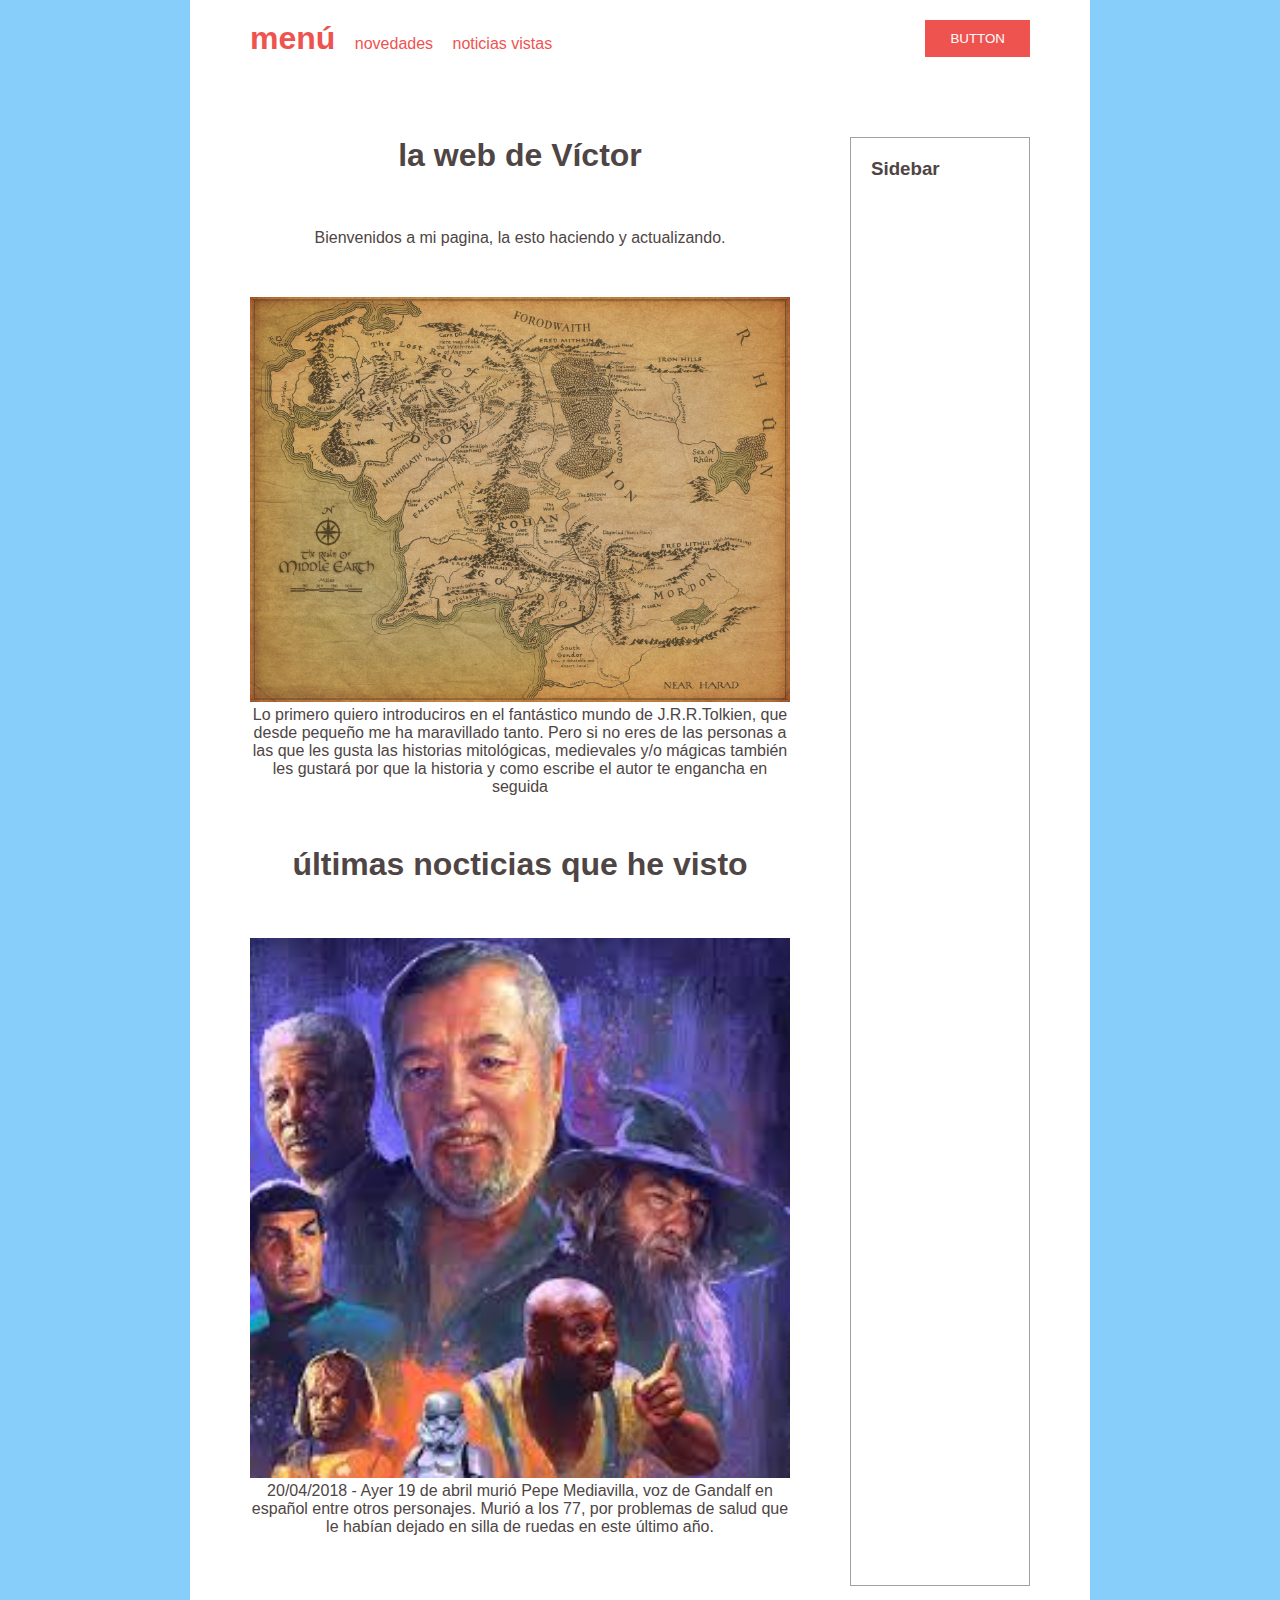
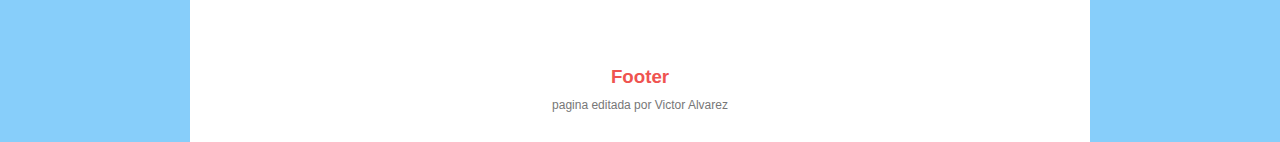
==== public/index.html @ 5b299c8e "incluir texto 2" ====
<!DOCTYPE html>
<html>
<head lang="en">
    <meta charset="UTF-8">
    <meta name="viewport" content="width=device-width, initial-scale=1">
    <title>CSS Grid Layout</title>
    <link rel="stylesheet" type="text/css" href="css-grid-layout.css">
</head>
<body>


<div class="container">

    <header>
        <nav>
            <li><a href="#"><h1>menú</h1></a></li>
            <li><a href="#">novedades</a></li>
            <li><a href="#">noticias vistas</a></li>
        </nav>
        <button>Button</button>
    </header>

    <section class="main">
        <h2>la web de Víctor</h2>

        <p>Bienvenidos a mi pagina, la esto haciendo y actualizando.</p>


        <img src="anexo/mapaEsdla.jpg">

        <p>Lo primero quiero introduciros en el fantástico mundo de J.R.R.Tolkien, que desde pequeño me ha maravillado tanto. Pero si no eres de las personas a las que les gusta las historias mitológicas, medievales y/o mágicas también les gustará por que la historia y como escribe el autor te engancha en seguida</p>

        <h2>últimas nocticias que he visto</h2>

        <img src="anexo/pepeMediavilla.jpg">

        <p>20/04/2018 - Ayer 19 de abril murió Pepe Mediavilla, voz de Gandalf en español entre otros personajes. Murió a los 77, por problemas de salud que le habían dejado en silla de ruedas en este último año.</p>


    </section>

    <aside class="sidebar">
        <h3>Sidebar</h3>
    </aside>

    <footer>
        <h3>Footer</h3>
        <p>pagina editada por Victor Alvarez</p>
    </footer>

</div>


</body>
</html>
---- public/css-grid-layout.css ----
* {
    margin: 0;
    padding: 0;
    box-sizing: border-box;
}

a {
    color: inherit;
    text-decoration: none;
}

body {
    background-color:#87CEFA;
    color: #4e4544;
    font: normal 16px sans-serif;
}

/* Page Layout */

.container{
    max-width: 900px;
    background-color: #fff;
    margin: 0 auto;
    padding: 0 60px;

    display: grid;
    grid-template-columns: 3fr 1fr;
    grid-template-areas:
        "header header"
        "main sidebar"
        "footer footer";
    grid-gap: 60px;
}

/* Header */

header{
    grid-area: header;

    color: #ef5350;
    padding: 20px 0;

    display: grid;
    grid-template-columns: 1fr 1fr;
}

header nav {
    justify-self: start;

    list-style: none;

/*  This did not work well, inline-block used instead */
/*  display: grid;
    grid-template-columns: auto 1fr 1fr;
    align-items: end;*/
}

header nav li {
    margin-right: 15px;
    display: inline-block;
}

header button {
    justify-self: end;

    background-color: #ef5350;
    border: none;
    padding: 8px 25px;
    color: #fff;
    cursor: pointer;
    text-transform: uppercase;
}

/* Main Section */

.main {
    grid-area: main;

    text-align: center;
}

.main h2 {
    font-size: 32px;
    margin-bottom: 55px;
}

.main p {
    margin-bottom: 50px;
}

.main img {
    width: 100%;
}


/* Sidebar */

.sidebar {
    grid-area: sidebar;

    border: 1px solid #a2a2a2;
    padding: 20px;
}

/* Footer */

footer {
    grid-area: footer;

    color: #ef5350;
    text-align: center;
    padding: 20px 0;
}

footer p {
    color: #777;
    font-size: 12px;
    padding: 10px;
}
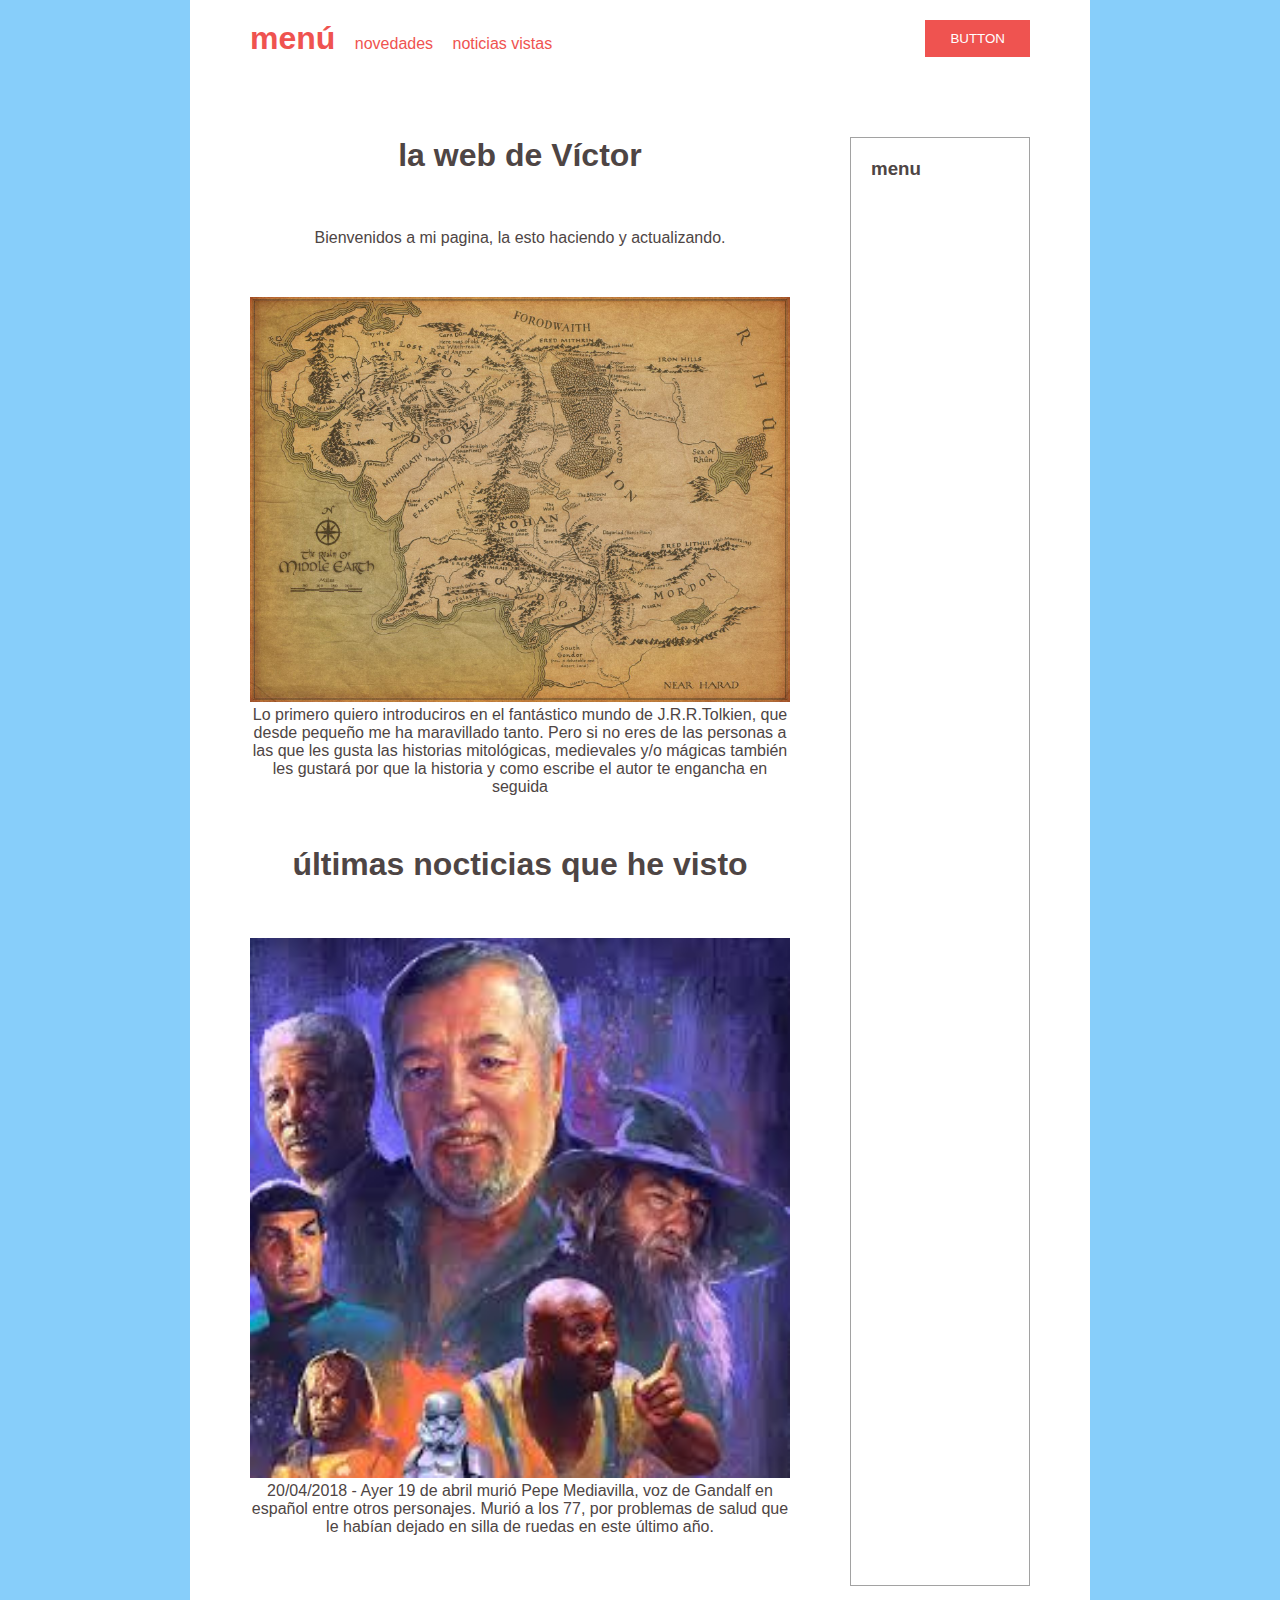
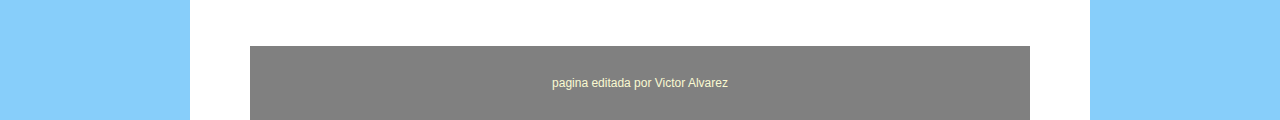
==== commit fa4598b6: "cambio diseño del footer" ====
--- a/public/index.html
+++ b/public/index.html
@@ -2,6 +2,11 @@
 <html>
 <head lang="en">
     <meta charset="UTF-8">
+    <!--
+      primer paso de responsiv,
+      hace que se inicie con unas caracteristicas predeterminadas y
+      no se corten las imagenes al disminuir la ventana
+    -->
     <meta name="viewport" content="width=device-width, initial-scale=1">
     <title>CSS Grid Layout</title>
     <link rel="stylesheet" type="text/css" href="css-grid-layout.css">
@@ -28,7 +33,10 @@
 
         <img src="anexo/mapaEsdla.jpg">
 
-        <p>Lo primero quiero introduciros en el fantástico mundo de J.R.R.Tolkien, que desde pequeño me ha maravillado tanto. Pero si no eres de las personas a las que les gusta las historias mitológicas, medievales y/o mágicas también les gustará por que la historia y como escribe el autor te engancha en seguida</p>
+        <p>Lo primero quiero introduciros en el fantástico mundo de J.R.R.Tolkien,
+          que desde pequeño me ha maravillado tanto. Pero si no eres de las personas
+          a las que les gusta las historias mitológicas, medievales y/o mágicas también
+          les gustará por que la historia y como escribe el autor te engancha en seguida</p>
 
         <h2>últimas nocticias que he visto</h2>
 
@@ -40,11 +48,10 @@
     </section>
 
     <aside class="sidebar">
-        <h3>Sidebar</h3>
+        <h3>menu</h3>
     </aside>
 
     <footer>
-        <h3>Footer</h3>
         <p>pagina editada por Victor Alvarez</p>
     </footer>
 
--- a/public/css-grid-layout.css
+++ b/public/css-grid-layout.css
@@ -30,6 +30,10 @@
         "main sidebar"
         "footer footer";
     grid-gap: 60px;
+}
+
+.constainer p{
+  text-align: left;
 }
 
 /* Header */
@@ -106,14 +110,13 @@
 
 footer {
     grid-area: footer;
-
-    color: #ef5350;
+    background-color: grey;
     text-align: center;
     padding: 20px 0;
 }
 
 footer p {
-    color: #777;
+    color: #FAFAD2;
     font-size: 12px;
     padding: 10px;
 }
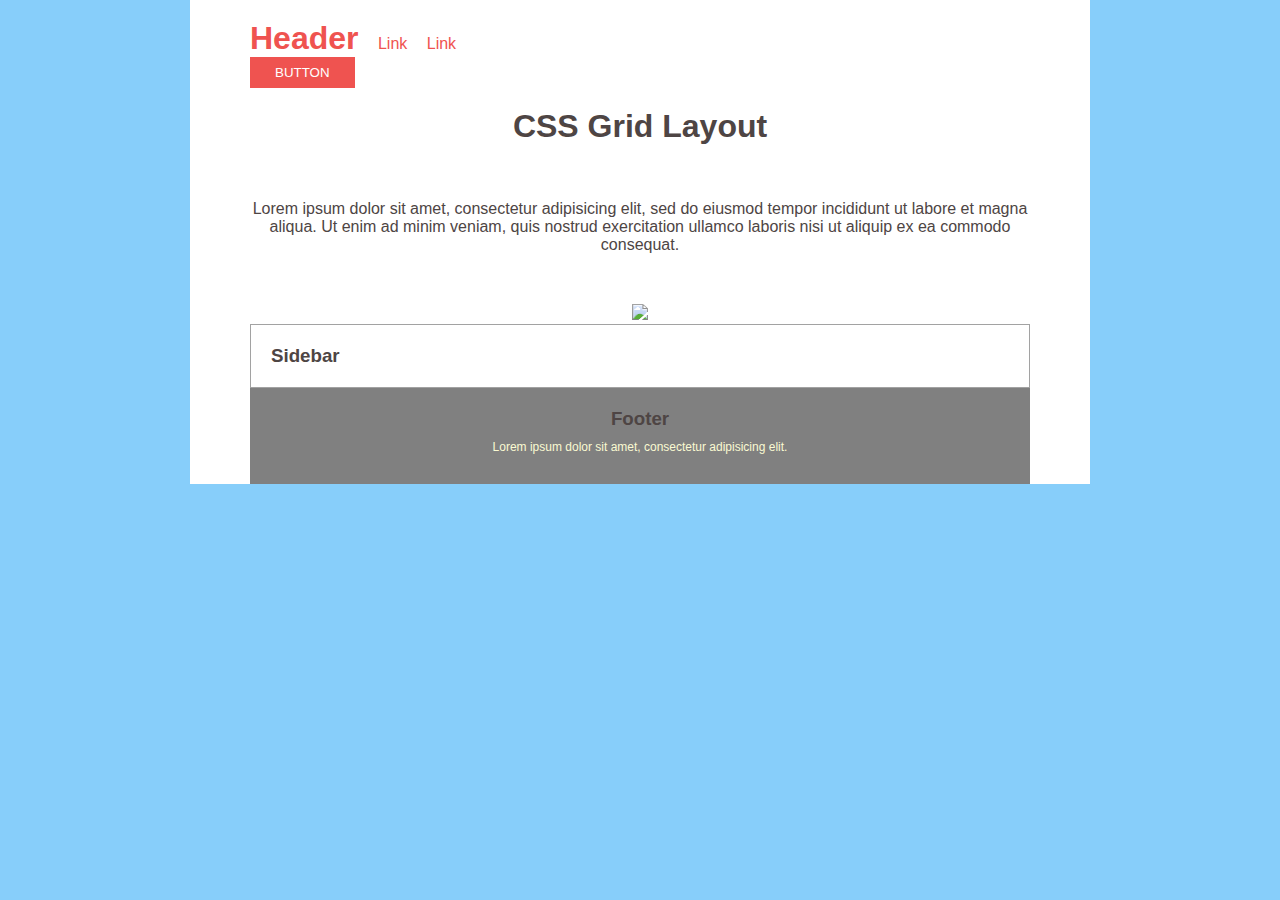
==== commit 49e51750: "with out responsive, are check in other documents" ====
--- a/public/index.html
+++ b/public/index.html
@@ -2,12 +2,7 @@
 <html>
 <head lang="en">
     <meta charset="UTF-8">
-    <!--
-      primer paso de responsiv,
-      hace que se inicie con unas caracteristicas predeterminadas y
-      no se corten las imagenes al disminuir la ventana
-    -->
-    <meta name="viewport" content="width=device-width, initial-scale=1">
+    <!--<meta name="viewport" content="width=device-width, initial-scale=1">-->
     <title>CSS Grid Layout</title>
     <link rel="stylesheet" type="text/css" href="css-grid-layout.css">
 </head>
@@ -18,41 +13,28 @@
 
     <header>
         <nav>
-            <li><a href="#"><h1>menú</h1></a></li>
-            <li><a href="#">novedades</a></li>
-            <li><a href="#">noticias vistas</a></li>
+            <li><a href="#"><h1>Header</h1></a></li>
+            <li><a href="#">Link</a></li>
+            <li><a href="#">Link</a></li>
         </nav>
         <button>Button</button>
     </header>
 
     <section class="main">
-        <h2>la web de Víctor</h2>
+        <h2>CSS Grid Layout</h2>
 
-        <p>Bienvenidos a mi pagina, la esto haciendo y actualizando.</p>
+        <p>Lorem ipsum dolor sit amet, consectetur adipisicing elit, sed do eiusmod tempor incididunt ut labore et magna aliqua. Ut enim ad minim veniam, quis nostrud exercitation ullamco laboris nisi ut aliquip ex ea commodo consequat. </p>
 
-
-        <img src="anexo/mapaEsdla.jpg">
-
-        <p>Lo primero quiero introduciros en el fantástico mundo de J.R.R.Tolkien,
-          que desde pequeño me ha maravillado tanto. Pero si no eres de las personas
-          a las que les gusta las historias mitológicas, medievales y/o mágicas también
-          les gustará por que la historia y como escribe el autor te engancha en seguida</p>
-
-        <h2>últimas nocticias que he visto</h2>
-
-        <img src="anexo/pepeMediavilla.jpg">
-
-        <p>20/04/2018 - Ayer 19 de abril murió Pepe Mediavilla, voz de Gandalf en español entre otros personajes. Murió a los 77, por problemas de salud que le habían dejado en silla de ruedas en este último año.</p>
-
-
+        <img src="https://unsplash.it/500/550?image=116">
     </section>
 
     <aside class="sidebar">
-        <h3>menu</h3>
+        <h3>Sidebar</h3>
     </aside>
 
     <footer>
-        <p>pagina editada por Victor Alvarez</p>
+        <h3>Footer</h3>
+        <p>Lorem ipsum dolor sit amet, consectetur adipisicing elit.</p>
     </footer>
 
 </div>
--- a/public/css-grid-layout.css
+++ b/public/css-grid-layout.css
@@ -18,18 +18,19 @@
 /* Page Layout */
 
 .container{
+  /*hace que no salgan los elementos por que se ha hecho la ventana más pequeña que estos*/
     max-width: 900px;
     background-color: #fff;
     margin: 0 auto;
     padding: 0 60px;
 
-    display: grid;
+    /*display: grid;
     grid-template-columns: 3fr 1fr;
     grid-template-areas:
         "header header"
         "main sidebar"
         "footer footer";
-    grid-gap: 60px;
+    grid-gap: 60px;*/
 }
 
 .constainer p{
@@ -39,13 +40,13 @@
 /* Header */
 
 header{
-    grid-area: header;
+    /*grid-area: header;*/
 
     color: #ef5350;
     padding: 20px 0;
 
-    display: grid;
-    grid-template-columns: 1fr 1fr;
+    /*display: grid;
+    grid-template-columns: 1fr 1fr;*/
 }
 
 header nav {
@@ -93,9 +94,8 @@
 }
 
 .main img {
-    width: 100%;
+    width: 800px;
 }
-
 
 /* Sidebar */
 
@@ -109,7 +109,7 @@
 /* Footer */
 
 footer {
-    grid-area: footer;
+/*    grid-area: footer;*/
     background-color: grey;
     text-align: center;
     padding: 20px 0;
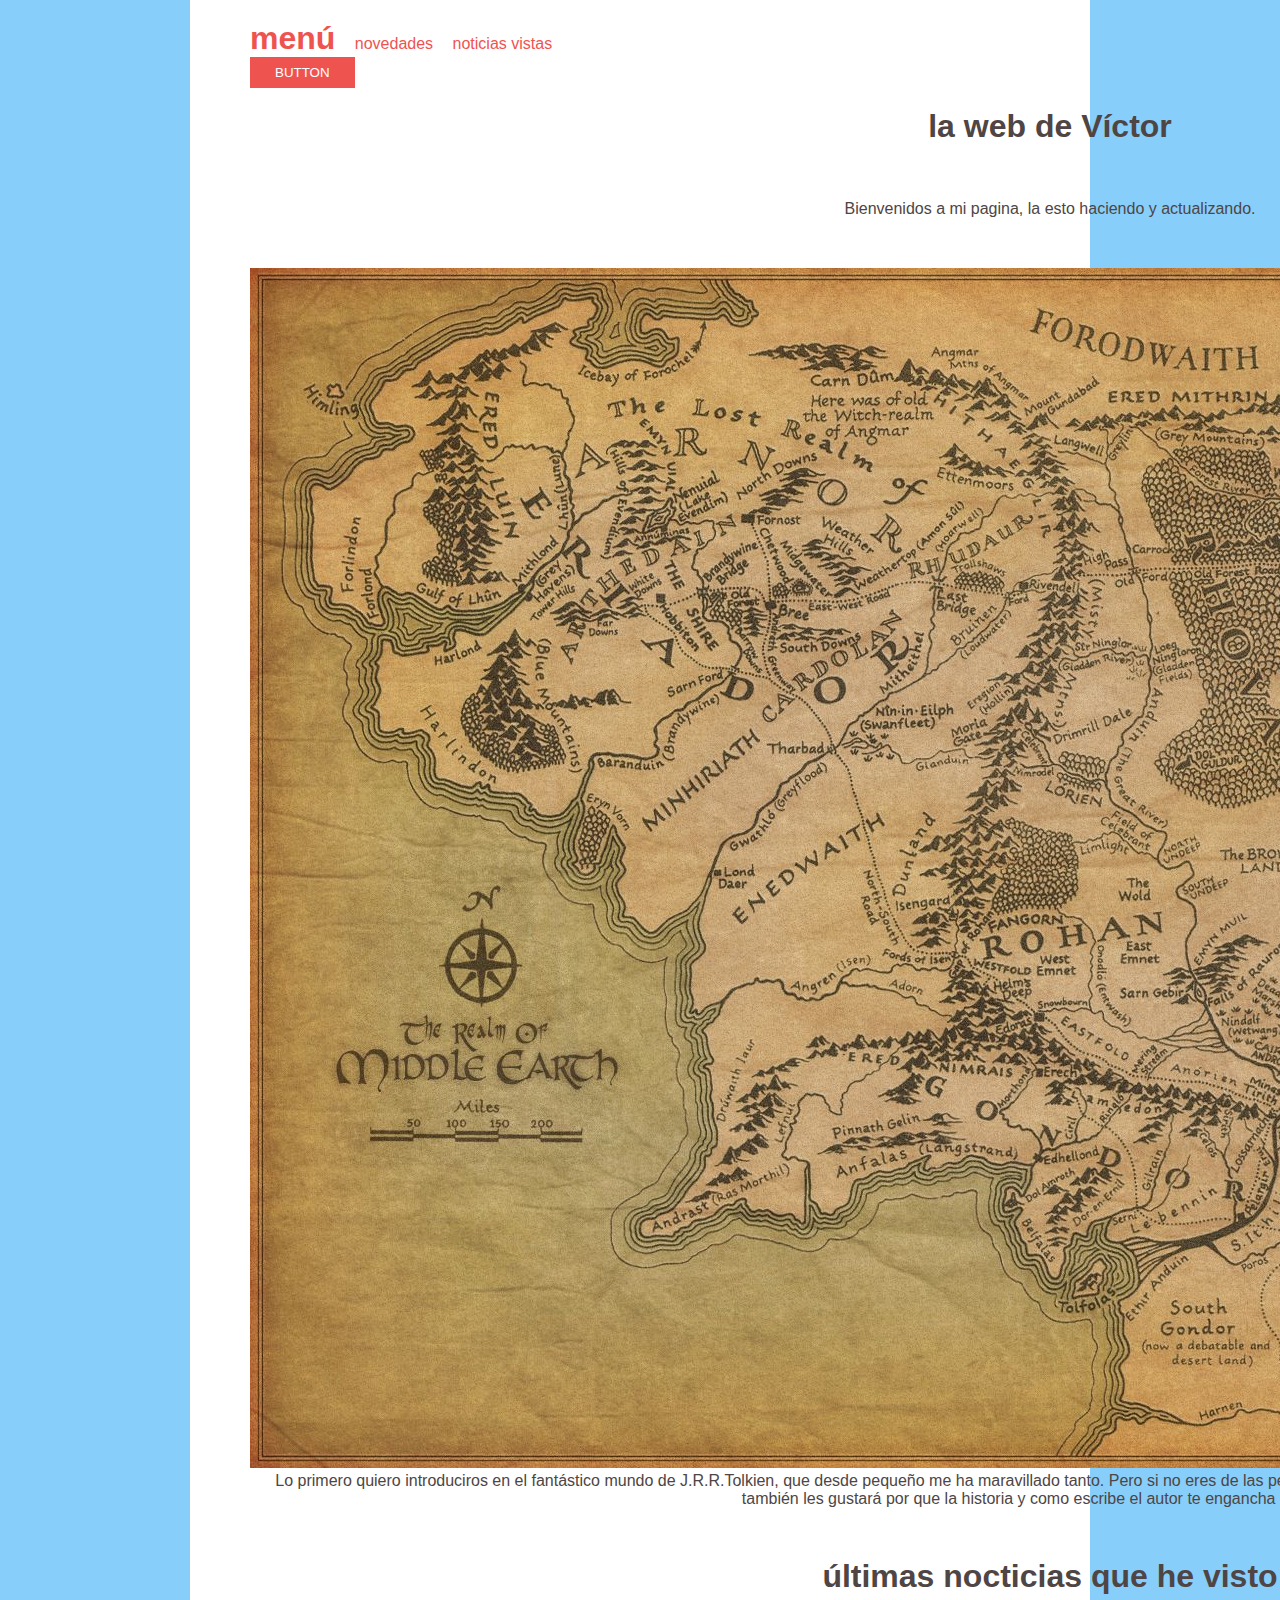
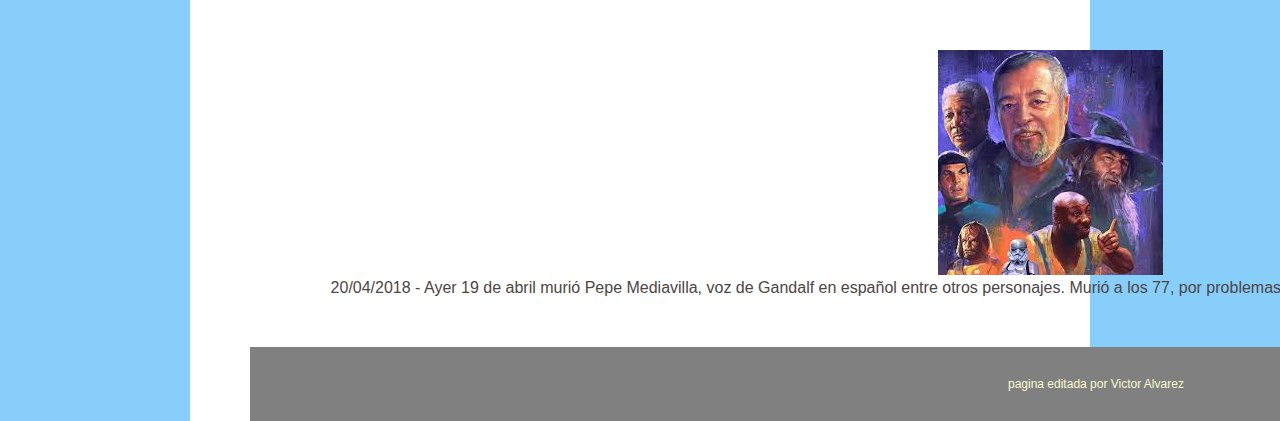
==== commit 3e5b6a67: "elimnar todo responsive y poner datos en html" ====
--- a/public/index.html
+++ b/public/index.html
@@ -2,7 +2,13 @@
 <html>
 <head lang="en">
     <meta charset="UTF-8">
-    <!--<meta name="viewport" content="width=device-width, initial-scale=1">-->
+    <!--
+      primer paso de responsive,
+      hace que se inicie con unas caracteristicas predeterminadas y
+      no se corten las imagenes al disminuir la ventana
+
+    <meta name="viewport" content="width=device-width, initial-scale=1">
+    -->
     <title>CSS Grid Layout</title>
     <link rel="stylesheet" type="text/css" href="css-grid-layout.css">
 </head>
@@ -13,31 +19,44 @@
 
     <header>
         <nav>
-            <li><a href="#"><h1>Header</h1></a></li>
-            <li><a href="#">Link</a></li>
-            <li><a href="#">Link</a></li>
+            <li><a href="#"><h1>menú</h1></a></li>
+            <li><a href="#">novedades</a></li>
+            <li><a href="#">noticias vistas</a></li>
         </nav>
         <button>Button</button>
     </header>
 
     <section class="main">
-        <h2>CSS Grid Layout</h2>
+        <h2>la web de Víctor</h2>
 
-        <p>Lorem ipsum dolor sit amet, consectetur adipisicing elit, sed do eiusmod tempor incididunt ut labore et magna aliqua. Ut enim ad minim veniam, quis nostrud exercitation ullamco laboris nisi ut aliquip ex ea commodo consequat. </p>
+        <p>Bienvenidos a mi pagina, la esto haciendo y actualizando.</p>
 
-        <img src="https://unsplash.it/500/550?image=116">
+
+        <img src="anexo/mapaEsdla.jpg">
+
+        <p>Lo primero quiero introduciros en el fantástico mundo de J.R.R.Tolkien,
+          que desde pequeño me ha maravillado tanto. Pero si no eres de las personas
+          a las que les gusta las historias mitológicas, medievales y/o mágicas también
+          les gustará por que la historia y como escribe el autor te engancha en seguida
+        </p>
+
+        <h2>últimas nocticias que he visto</h2>
+
+        <img src="anexo/pepeMediavilla.jpg">
+
+        <p>20/04/2018 - Ayer 19 de abril murió Pepe Mediavilla, voz de Gandalf en español entre otros personajes. Murió a los 77, por problemas de salud que le habían dejado en silla de ruedas en este último año.</p>
+
     </section>
 
     <aside class="sidebar">
-        <h3>Sidebar</h3>
+        <h3>menu</h3>
     </aside>
 
     <footer>
-        <h3>Footer</h3>
-        <p>Lorem ipsum dolor sit amet, consectetur adipisicing elit.</p>
+        <p>pagina editada por Victor Alvarez</p>
     </footer>
 
-</div>
+  </div>
 
 
 </body>
--- a/public/css-grid-layout.css
+++ b/public/css-grid-layout.css
@@ -24,29 +24,26 @@
     margin: 0 auto;
     padding: 0 60px;
 
-    /*display: grid;
-    grid-template-columns: 3fr 1fr;
+    display:grid;
     grid-template-areas:
-        "header header"
-        "main sidebar"
-        "footer footer";
-    grid-gap: 60px;*/
+      "header header"
+      "main nav"
+      "footer footer";
+
+
 }
 
 .constainer p{
   text-align: left;
 }
 
-/* Header */
+header{
 
-header{
-    /*grid-area: header;*/
+    grid-area:header;
 
     color: #ef5350;
     padding: 20px 0;
 
-    /*display: grid;
-    grid-template-columns: 1fr 1fr;*/
 }
 
 header nav {
@@ -54,10 +51,6 @@
 
     list-style: none;
 
-/*  This did not work well, inline-block used instead */
-/*  display: grid;
-    grid-template-columns: auto 1fr 1fr;
-    align-items: end;*/
 }
 
 header nav li {
@@ -76,12 +69,12 @@
     text-transform: uppercase;
 }
 
-/* Main Section */
+.main {
 
-.main {
     grid-area: main;
 
     text-align: center;
+
 }
 
 .main h2 {
@@ -93,23 +86,22 @@
     margin-bottom: 50px;
 }
 
-.main img {
+.img img {
     width: 800px;
 }
 
-/* Sidebar */
+.sidebar {
 
-.sidebar {
-    grid-area: sidebar;
+    grid-area: nav;
 
     border: 1px solid #a2a2a2;
     padding: 20px;
 }
 
-/* Footer */
+footer {
 
-footer {
-/*    grid-area: footer;*/
+    grid-area: footer;
+
     background-color: grey;
     text-align: center;
     padding: 20px 0;
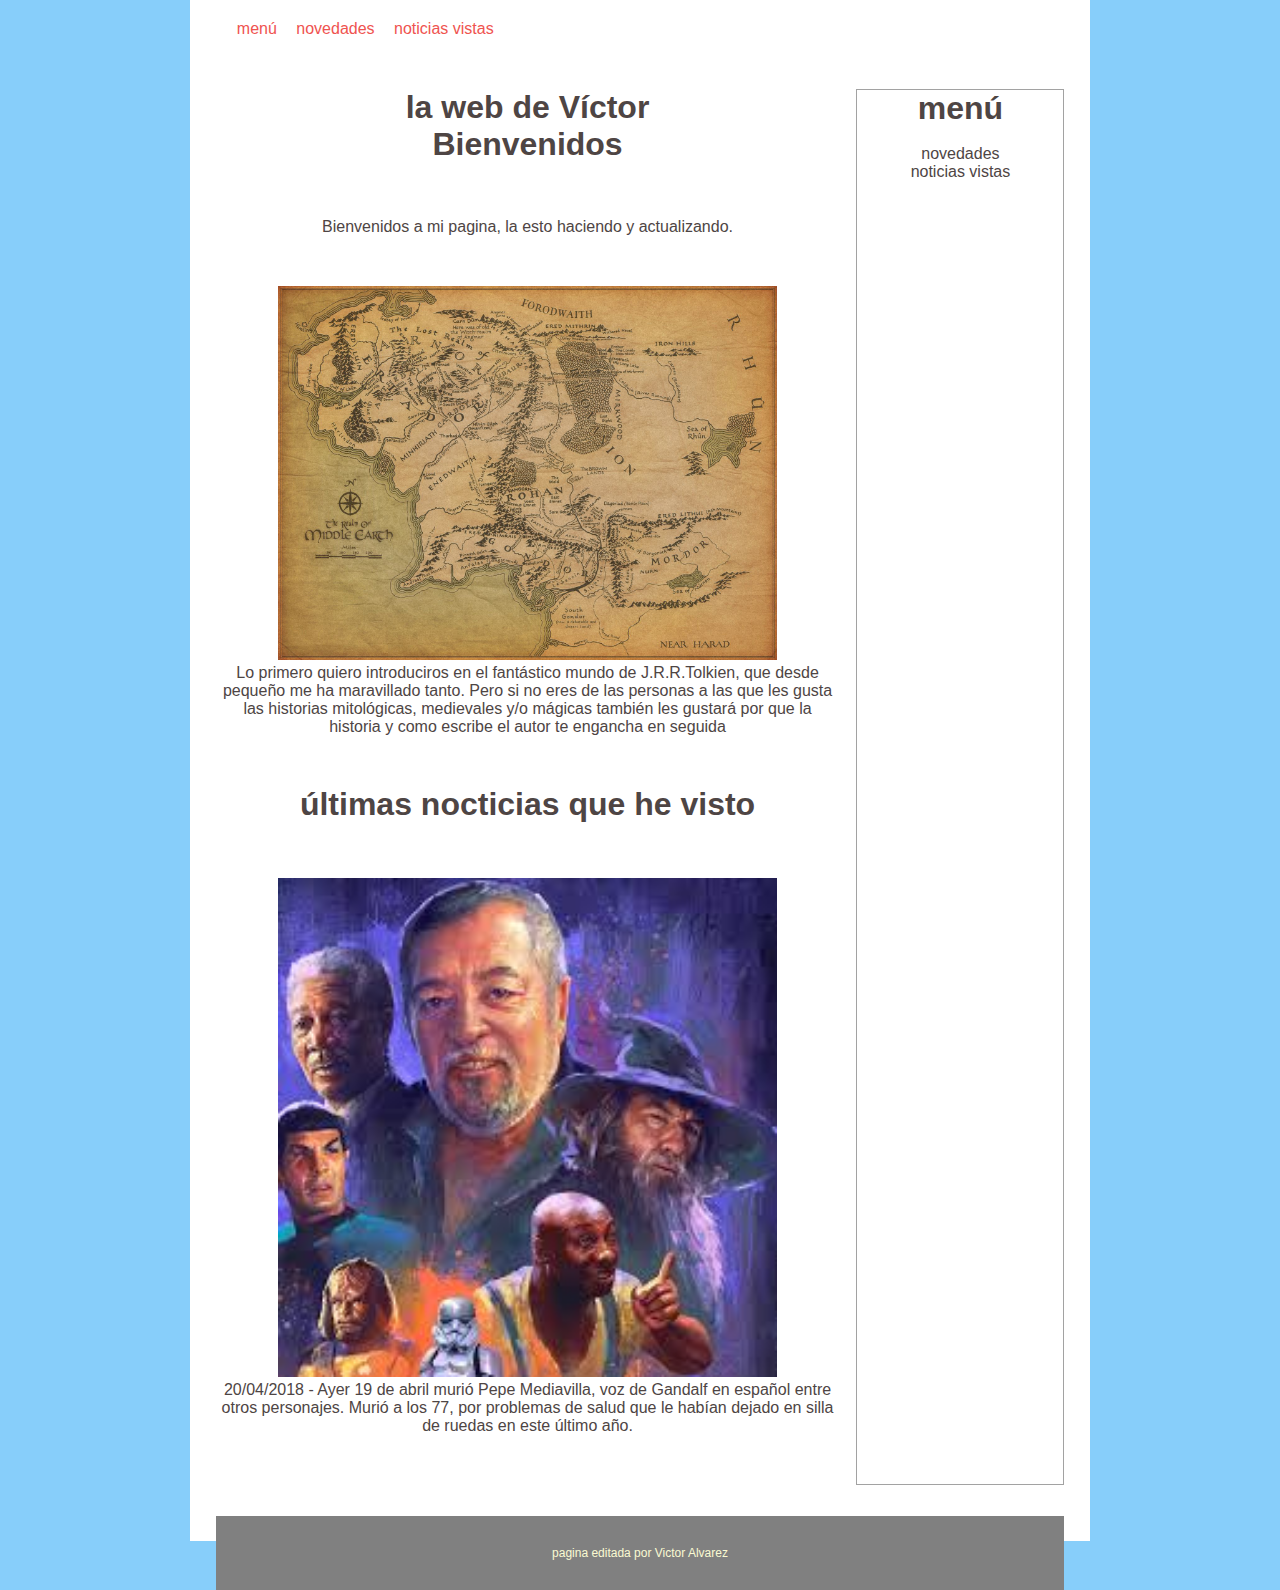
==== commit 8f902944: "responsive with media" ====
--- a/public/index.html
+++ b/public/index.html
@@ -6,9 +6,9 @@
       primer paso de responsive,
       hace que se inicie con unas caracteristicas predeterminadas y
       no se corten las imagenes al disminuir la ventana
+    -->
+    <meta name="viewport" content="width=device-width, initial-scale=1">
 
-    <meta name="viewport" content="width=device-width, initial-scale=1">
-    -->
     <title>CSS Grid Layout</title>
     <link rel="stylesheet" type="text/css" href="css-grid-layout.css">
 </head>
@@ -19,15 +19,16 @@
 
     <header>
         <nav>
-            <li><a href="#"><h1>menú</h1></a></li>
+            <li><a href="#">menú</a></li>
             <li><a href="#">novedades</a></li>
             <li><a href="#">noticias vistas</a></li>
         </nav>
-        <button>Button</button>
     </header>
 
     <section class="main">
-        <h2>la web de Víctor</h2>
+        <h1>la web de Víctor</h1>
+    
+        <h2>Bienvenidos</h2>
 
         <p>Bienvenidos a mi pagina, la esto haciendo y actualizando.</p>
 
@@ -49,7 +50,11 @@
     </section>
 
     <aside class="sidebar">
-        <h3>menu</h3>
+      <nav>
+          <ul><a href="#"><h1>menú</h1><br></a></ul>
+          <ul><a href="#">novedades</a></ul>
+          <ul><a href="#">noticias vistas</a></ul>
+      </nav>
     </aside>
 
     <footer>
--- a/public/css-grid-layout.css
+++ b/public/css-grid-layout.css
@@ -22,14 +22,18 @@
     max-width: 900px;
     background-color: #fff;
     margin: 0 auto;
-    padding: 0 60px;
+
+    padding: 0 2%;
+    padding-bottom: 1%;
 
     display:grid;
     grid-template-areas:
       "header header"
-      "main nav"
+      "cuerpo nav"
       "footer footer";
+    grid-template-columns: 3fr 1fr;
 
+    grid-gap:2%;
 
 }
 
@@ -47,20 +51,22 @@
 }
 
 header nav {
+
     justify-self: start;
-
     list-style: none;
+    padding-left: 2.5%;
 
 }
 
 header nav li {
+
     margin-right: 15px;
     display: inline-block;
 }
 
 header button {
+
     justify-self: end;
-
     background-color: #ef5350;
     border: none;
     padding: 8px 25px;
@@ -71,8 +77,7 @@
 
 .main {
 
-    grid-area: main;
-
+    grid-area: cuerpo;
     text-align: center;
 
 }
@@ -86,29 +91,50 @@
     margin-bottom: 50px;
 }
 
-.img img {
-    width: 800px;
+.main img {
+    width: 80%;
 }
 
 .sidebar {
 
     grid-area: nav;
+    border: 1px solid #a2a2a2;
+    text-align: center;
 
-    border: 1px solid #a2a2a2;
-    padding: 20px;
 }
 
 footer {
 
     grid-area: footer;
-
     background-color: grey;
     text-align: center;
-    padding: 20px 0;
+
 }
 
 footer p {
     color: #FAFAD2;
     font-size: 12px;
-    padding: 10px;
+    padding: 30px;
 }
+
+@media (max-width: 600px) {
+  .container{
+
+      display:grid;
+      grid-template-areas:
+        "header"
+        "cuerpo"
+        "footer";
+      grid-template-columns:1fr;
+
+      grid-gap:0%;
+
+  }
+
+  .sidebar{
+
+    visibility: hidden;
+
+    width: 0;
+  }
+}
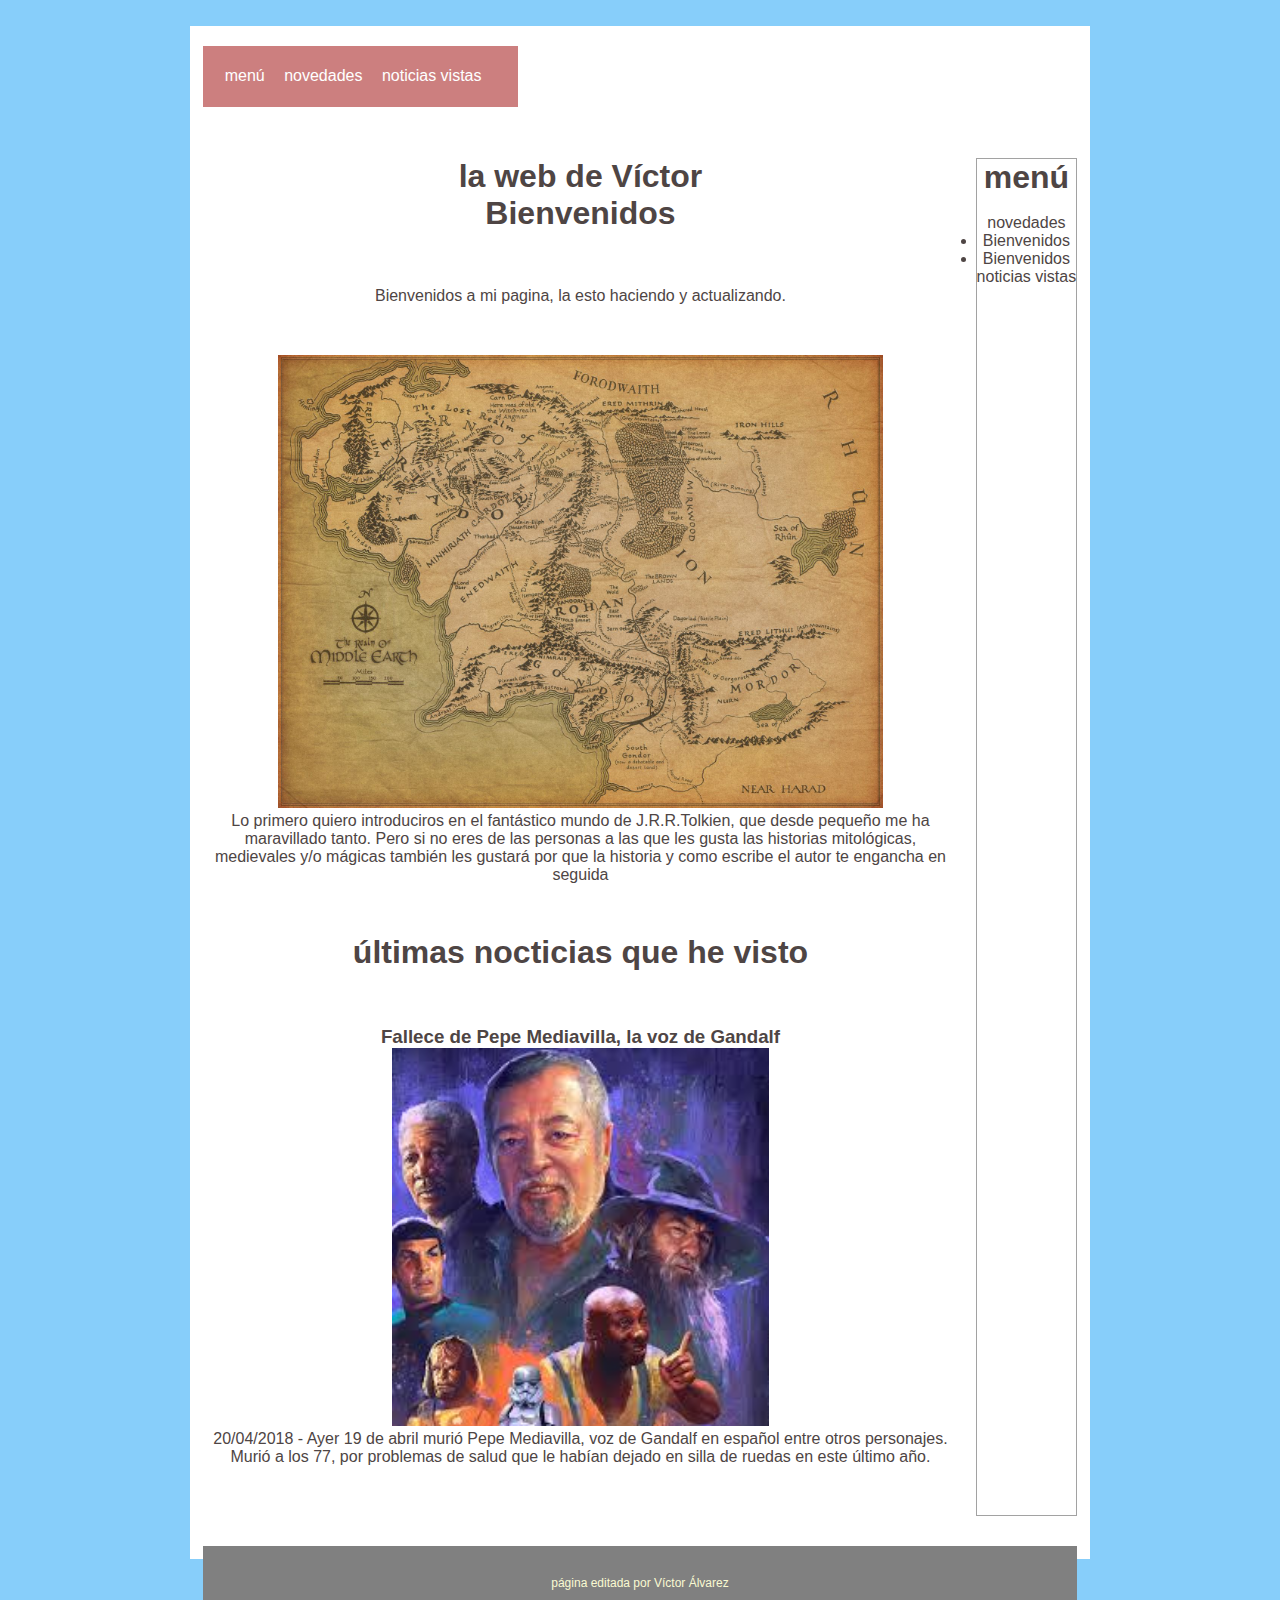
==== commit 39ffdbb0: "change positions" ====
--- a/public/index.html
+++ b/public/index.html
@@ -1,68 +1,68 @@
 <!DOCTYPE html>
 <html>
 <head lang="en">
-    <meta charset="UTF-8">
-    <!--
-      primer paso de responsive,
-      hace que se inicie con unas caracteristicas predeterminadas y
-      no se corten las imagenes al disminuir la ventana
-    -->
-    <meta name="viewport" content="width=device-width, initial-scale=1">
+  <meta charset="UTF-8">
+  <!--
+  primer paso de responsive,
+  hace que se inicie con unas caracteristicas predeterminadas y
+  no se corten las imagenes al disminuir la ventana
+  -->
+  <meta name="viewport" content="width=device-width, initial-scale=1">
 
-    <title>CSS Grid Layout</title>
-    <link rel="stylesheet" type="text/css" href="css-grid-layout.css">
+  <title>CSS Grid Layout</title>
+  <link rel="stylesheet" type="text/css" href="css-grid-layout.css">
 </head>
+
 <body>
-
-
-<div class="container">
+  <div class="container">
 
     <header>
-        <nav>
-            <li><a href="#">menú</a></li>
-            <li><a href="#">novedades</a></li>
-            <li><a href="#">noticias vistas</a></li>
-        </nav>
+      <nav>
+        <li><a href="#">menú</a></li>
+        <li><a href="#">novedades</a></li>
+        <li><a href="#">noticias vistas</a></li>
+      </nav>
     </header>
 
     <section class="main">
-        <h1>la web de Víctor</h1>
-    
-        <h2>Bienvenidos</h2>
+      <h1>la web de Víctor</h1>
 
-        <p>Bienvenidos a mi pagina, la esto haciendo y actualizando.</p>
+      <h2>Bienvenidos</h2>
+
+      <p>Bienvenidos a mi pagina, la esto haciendo y actualizando.</p>
 
 
-        <img src="anexo/mapaEsdla.jpg">
+      <img src="anexo/mapaEsdla.jpg">
 
-        <p>Lo primero quiero introduciros en el fantástico mundo de J.R.R.Tolkien,
-          que desde pequeño me ha maravillado tanto. Pero si no eres de las personas
-          a las que les gusta las historias mitológicas, medievales y/o mágicas también
-          les gustará por que la historia y como escribe el autor te engancha en seguida
-        </p>
+      <p>Lo primero quiero introduciros en el fantástico mundo de J.R.R.Tolkien,
+        que desde pequeño me ha maravillado tanto. Pero si no eres de las personas
+        a las que les gusta las historias mitológicas, medievales y/o mágicas también
+        les gustará por que la historia y como escribe el autor te engancha en seguida
+      </p>
 
-        <h2>últimas nocticias que he visto</h2>
+      <h2>últimas nocticias que he visto</h2>
+      <h3>Fallece de Pepe Mediavilla, la voz de Gandalf</h3>
 
-        <img src="anexo/pepeMediavilla.jpg">
+      <img class="imgp" src="anexo/pepeMediavilla.jpg">
 
-        <p>20/04/2018 - Ayer 19 de abril murió Pepe Mediavilla, voz de Gandalf en español entre otros personajes. Murió a los 77, por problemas de salud que le habían dejado en silla de ruedas en este último año.</p>
+      <p>20/04/2018 - Ayer 19 de abril murió Pepe Mediavilla, voz de Gandalf en español entre otros personajes.
+         Murió a los 77, por problemas de salud que le habían dejado en silla de ruedas en este último año.</p>
 
     </section>
 
     <aside class="sidebar">
       <nav>
-          <ul><a href="#"><h1>menú</h1><br></a></ul>
-          <ul><a href="#">novedades</a></ul>
-          <ul><a href="#">noticias vistas</a></ul>
+        <ul><a href="#"><h1>menú</h1><br></a></ul>
+        <ul><a href="#">novedades</a></ul>
+        <li><a href="#">Bienvenidos</a></li>
+        <li><a href="#">Bienvenidos</a></li>
+        <ul><a href="#">noticias vistas</a></ul>
       </nav>
     </aside>
 
     <footer>
-        <p>pagina editada por Victor Alvarez</p>
+      <p>página editada por Víctor Álvarez</p>
     </footer>
-
   </div>
-
-
 </body>
 </html>
--- a/public/css-grid-layout.css
+++ b/public/css-grid-layout.css
@@ -1,40 +1,37 @@
 * {
-    margin: 0;
-    padding: 0;
-    box-sizing: border-box;
+  margin: 0;
+  padding: 0;
+  box-sizing: border-box;
 }
 
 a {
-    color: inherit;
-    text-decoration: none;
+  color: inherit;
+  text-decoration: none;
 }
 
 body {
-    background-color:#87CEFA;
-    color: #4e4544;
-    font: normal 16px sans-serif;
+  background-color:#87CEFA;
+  color: #4e4544;
+  font: normal 16px sans-serif;
 }
 
 /* Page Layout */
 
 .container{
   /*hace que no salgan los elementos por que se ha hecho la ventana más pequeña que estos*/
-    max-width: 900px;
-    background-color: #fff;
-    margin: 0 auto;
+  max-width: 900px;
+  background-color: #fff;
+  margin: 2% auto;
+  padding: 0 1%;
 
-    padding: 0 2%;
-    padding-bottom: 1%;
 
-    display:grid;
-    grid-template-areas:
-      "header header"
-      "cuerpo nav"
-      "footer footer";
-    grid-template-columns: 3fr 1fr;
-
-    grid-gap:2%;
-
+  display:grid;
+  grid-template-areas:
+    "header header"
+    "cuerpo nav"
+    "footer footer";
+  grid-template-columns: 4  fr 1fr;
+  grid-gap:2%;
 }
 
 .constainer p{
@@ -42,99 +39,79 @@
 }
 
 header{
-
-    grid-area:header;
-
-    color: #ef5350;
-    padding: 20px 0;
-
+  grid-area:header;
+  color: #ef5350;
+  padding: 20px 0;
 }
 
 header nav {
-
-    justify-self: start;
-    list-style: none;
-    padding-left: 2.5%;
-
+  justify-self: start;
+  background-color: rgba(153, 0, 0, 0.5);
+  color:white;
+  list-style: none;
+  padding: 2.5%;
 }
 
 header nav li {
-
-    margin-right: 15px;
-    display: inline-block;
+  margin-right: 15px;
+  display: inline-block;
 }
 
-header button {
-
-    justify-self: end;
-    background-color: #ef5350;
-    border: none;
-    padding: 8px 25px;
-    color: #fff;
-    cursor: pointer;
-    text-transform: uppercase;
+.sidebar {
+  grid-area: nav;
+  border: 1px solid #a2a2a2;
+  text-align: center;
 }
 
 .main {
-
-    grid-area: cuerpo;
-    text-align: center;
-
+  grid-area: cuerpo;
+  text-align: center;
 }
 
 .main h2 {
-    font-size: 32px;
-    margin-bottom: 55px;
+  font-size: 32px;
+  margin-bottom: 55px;
 }
 
 .main p {
-    margin-bottom: 50px;
+  margin-bottom: 50px;
 }
 
 .main img {
-    width: 80%;
+  width: 80%;
 }
 
-.sidebar {
-
-    grid-area: nav;
-    border: 1px solid #a2a2a2;
-    text-align: center;
-
+.main .imgp {
+  width: 50%;
 }
 
 footer {
-
-    grid-area: footer;
-    background-color: grey;
-    text-align: center;
-
+  grid-area: footer;
+  background-color: grey;
+  text-align: center;
 }
 
 footer p {
-    color: #FAFAD2;
-    font-size: 12px;
-    padding: 30px;
+  color: #FAFAD2;
+  font-size: 12px;
+  padding: 30px;
 }
 
 @media (max-width: 600px) {
+
   .container{
-
-      display:grid;
-      grid-template-areas:
-        "header"
-        "cuerpo"
-        "footer";
-      grid-template-columns:1fr;
-
-      grid-gap:0%;
+    display:grid;
+    grid-template-areas:
+    "header"
+    "cuerpo"
+    "footer";
+    grid-template-columns:1fr;
+    grid-gap:0%;
 
   }
 
   .sidebar{
-
     visibility: hidden;
-
     width: 0;
   }
 }
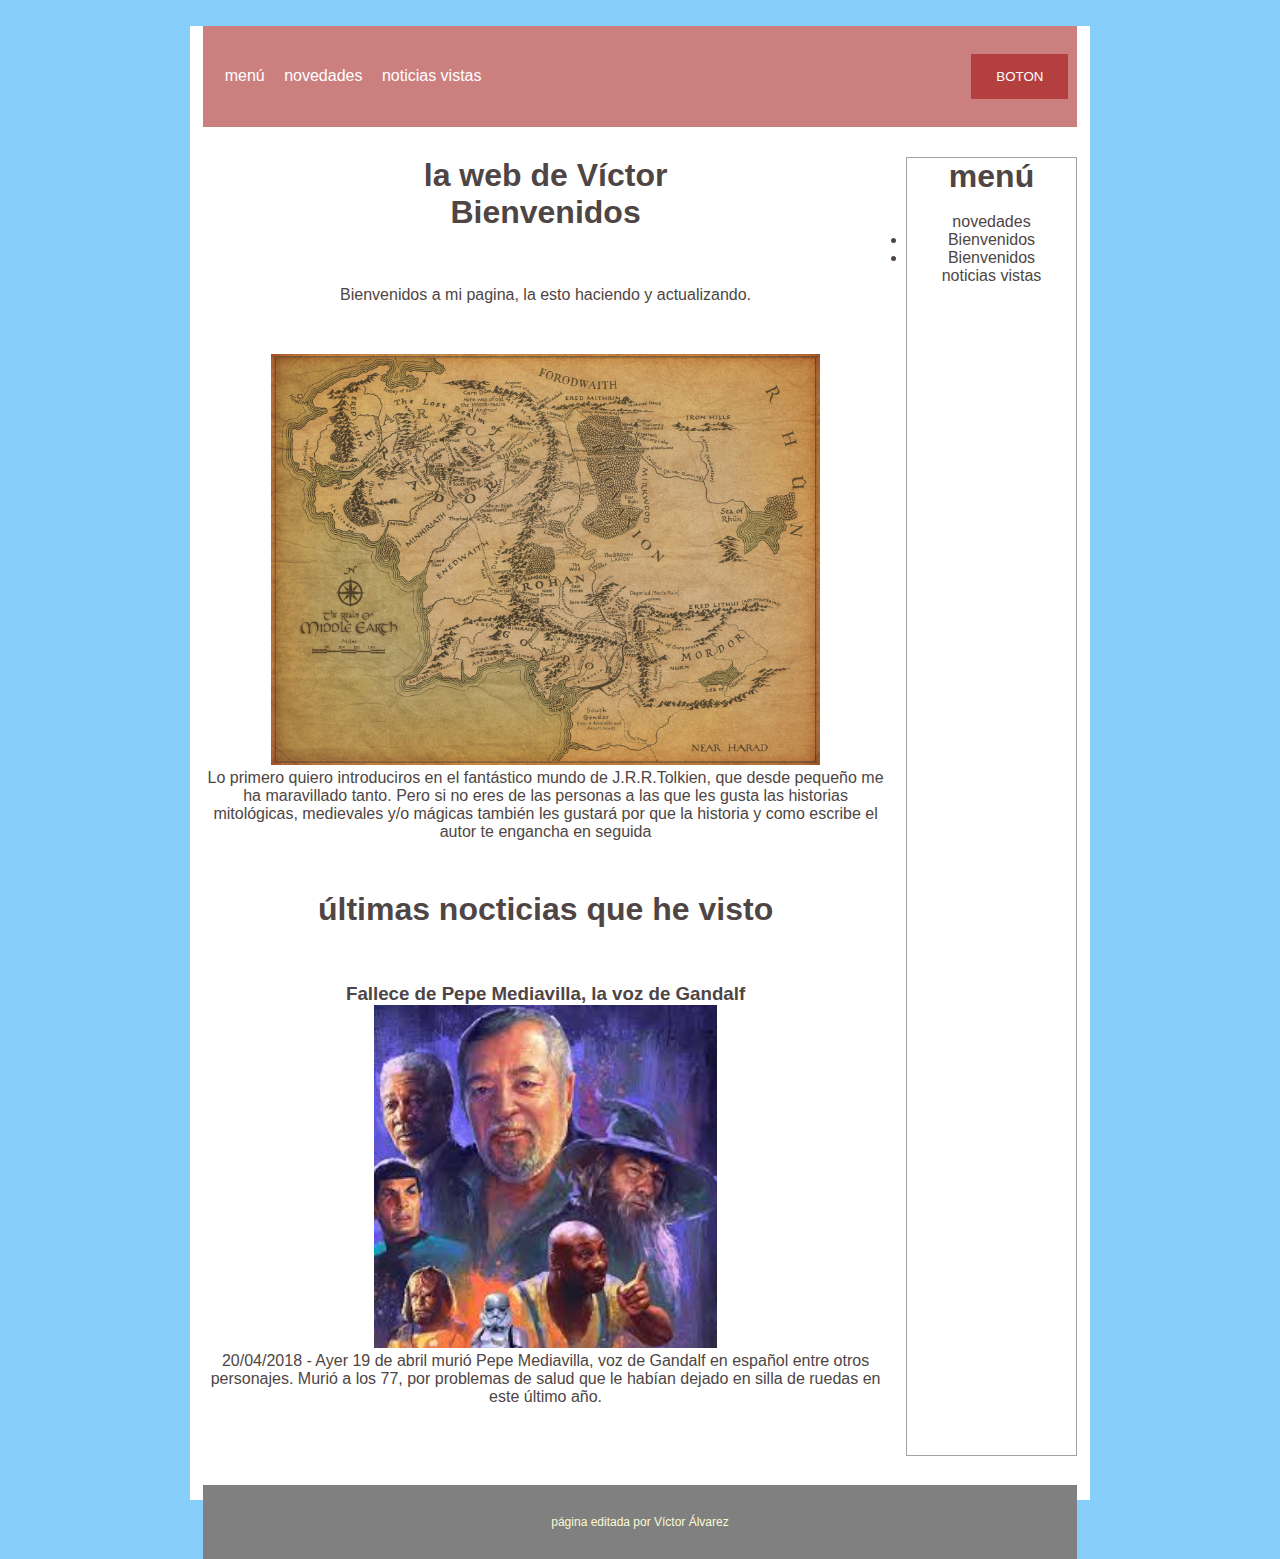
==== commit d19c82a3: "add buton" ====
--- a/public/index.html
+++ b/public/index.html
@@ -22,6 +22,7 @@
         <li><a href="#">novedades</a></li>
         <li><a href="#">noticias vistas</a></li>
       </nav>
+      <button>boton</button>
     </header>
 
     <section class="main">
--- a/public/css-grid-layout.css
+++ b/public/css-grid-layout.css
@@ -27,10 +27,10 @@
 
   display:grid;
   grid-template-areas:
-    "header header"
-    "cuerpo nav"
-    "footer footer";
-  grid-template-columns: 4  fr 1fr;
+  "header header"
+  "cuerpo nav"
+  "footer footer";
+  grid-template-columns: 4fr 1fr;
   grid-gap:2%;
 }
 
@@ -39,22 +39,40 @@
 }
 
 header{
-  grid-area:header;
-  color: #ef5350;
+  grid-area: header;
+  /* color: #ef5350; */
+  background-color: rgba(153, 0, 0, 0.5);
+  color:white;
   padding: 20px 0;
+
+  display: flex;
+  justify-content: space-between;
 }
 
 header nav {
-  justify-self: start;
-  background-color: rgba(153, 0, 0, 0.5);
-  color:white;
+
+  /* background-color: rgba(153, 0, 0, 0.5); */
+  /* color:white; */
   list-style: none;
   padding: 2.5%;
+  right: 20%;
+
 }
 
 header nav li {
   margin-right: 15px;
   display: inline-block;
+}
+
+header button{
+
+  border: none;
+  padding: 8px 25px;
+  background-color: rgba(153, 0, 0, 0.5);
+  color:white;
+  margin: 1%;
+  cursor: pointer;
+  text-transform: uppercase;
 }
 
 .sidebar {
@@ -88,6 +106,7 @@
 footer {
   grid-area: footer;
   background-color: grey;
+
   text-align: center;
 }
 
